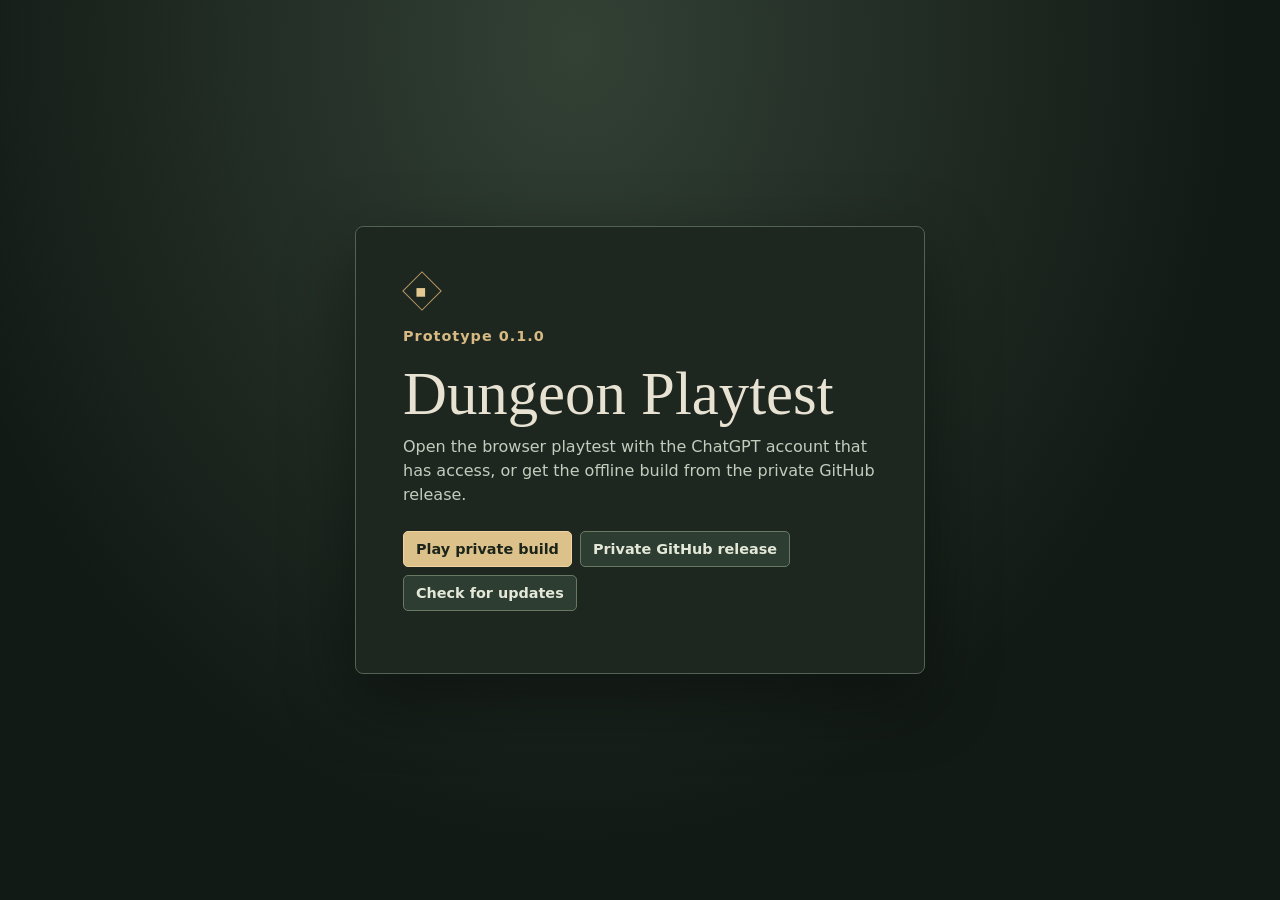
==== index.html @ 194a82ef "Launch private Dungeon playtest from GitHub Pages" ====
<!doctype html>
<html lang="en">
<head>
  <meta charset="UTF-8">
  <meta name="viewport" content="width=device-width, initial-scale=1">
  <meta name="theme-color" content="#111914">
  <meta name="description" content="Launch the Dungeon playtest and check the current version.">
  <title>Dungeon Playtest Launcher</title>
  <style>
    :root { color-scheme: dark; font: 16px system-ui, sans-serif; color: #e8e2d2; background: #111914; }
    *, *::before, *::after { box-sizing: border-box; }
    body { margin: 0; min-height: 100vh; display: grid; place-items: center; padding: 20px; background: radial-gradient(ellipse at 45% 5%, #334135, #121a15 66%); }
    main { max-width: 570px; width: 100%; padding: clamp(23px, 6vw, 47px); border: 1px solid #536254; border-radius: 8px; background: #1d2720; box-shadow: 0 23px 70px #0006; }
    .mark { display: grid; place-items: center; width: 28px; aspect-ratio: 1; border: 1px solid #bc9b63; color: #e4c891; transform: rotate(45deg); margin: 3px 0 21px 5px; }
    h1 { margin: 0 0 10px; font: 500 clamp(2.25rem, 7vw, 3.8rem)/1 Georgia, serif; }
    p { color: #c3cdbd; line-height: 1.5; margin: 9px 0 16px; }
    .version { font-size: .9rem; color: #d7ba83; font-weight: 650; letter-spacing: .07em; }
    .actions { display: flex; flex-wrap: wrap; gap: 8px; margin: 24px 0 15px; }
    a, button { border: 1px solid #677963; border-radius: 5px; padding: 9px 12px; font: 600 .9rem system-ui, sans-serif; text-decoration: none; color: #e4e8d9; background: #2e3d31; }
    a:focus-visible, button:focus-visible { outline: 2px solid #edce95; outline-offset: 3px; }
    button { cursor: pointer; }
    a:hover, button:hover { filter: brightness(1.15); }
    .play { color: #1d251b; background: #dcc18a; border-color: #f0d3a1; }
    #status { font-size: .875rem; margin-bottom: 0; }
  </style>
</head>
<body>
  <main>
    <span class="mark" aria-hidden="true">◆</span>
    <p id="version" class="version">Prototype 0.1.0</p>
    <h1>Dungeon Playtest</h1>
    <p>Open the browser playtest with the ChatGPT account that has access, or get the offline build from the private GitHub release.</p>
    <div class="actions">
      <a class="play" id="play" href="https://dungeon-expedition-prototype.etisgor.chatgpt.site">Play private build</a>
      <a id="download" href="https://github.com/etisgor/Dungeon/releases/tag/v0.1.0">Private GitHub release</a>
      <button type="button" id="check">Check for updates</button>
    </div>
    <p id="status" role="status" aria-live="polite"></p>
  </main>
  <script>
    const version = document.getElementById('version');
    const status = document.getElementById('status');
    const check = document.getElementById('check');
    const play = document.getElementById('play');
    const download = document.getElementById('download');

    async function update(report) {
      check.disabled = true;
      if (report) status.textContent = 'Checking…';
      try {
        const response = await fetch('./version.json', { cache: 'no-store' });
        if (!response.ok) throw new Error('version unavailable');
        const latest = await response.json();
        const label = 'Prototype ' + latest.version;
        const changed = version.textContent !== label;
        version.textContent = label;
        play.href = latest.play;
        download.href = latest.release;
        if (report) status.textContent = changed ? label + ' is ready to launch.' : 'You have the current launch links.';
      } catch {
        if (report) status.textContent = 'Version check unavailable. You can still use the links above.';
      } finally {
        check.disabled = false;
      }
    }

    check.addEventListener('click', () => update(true));
    update(false);
  </script>
</body>
</html>
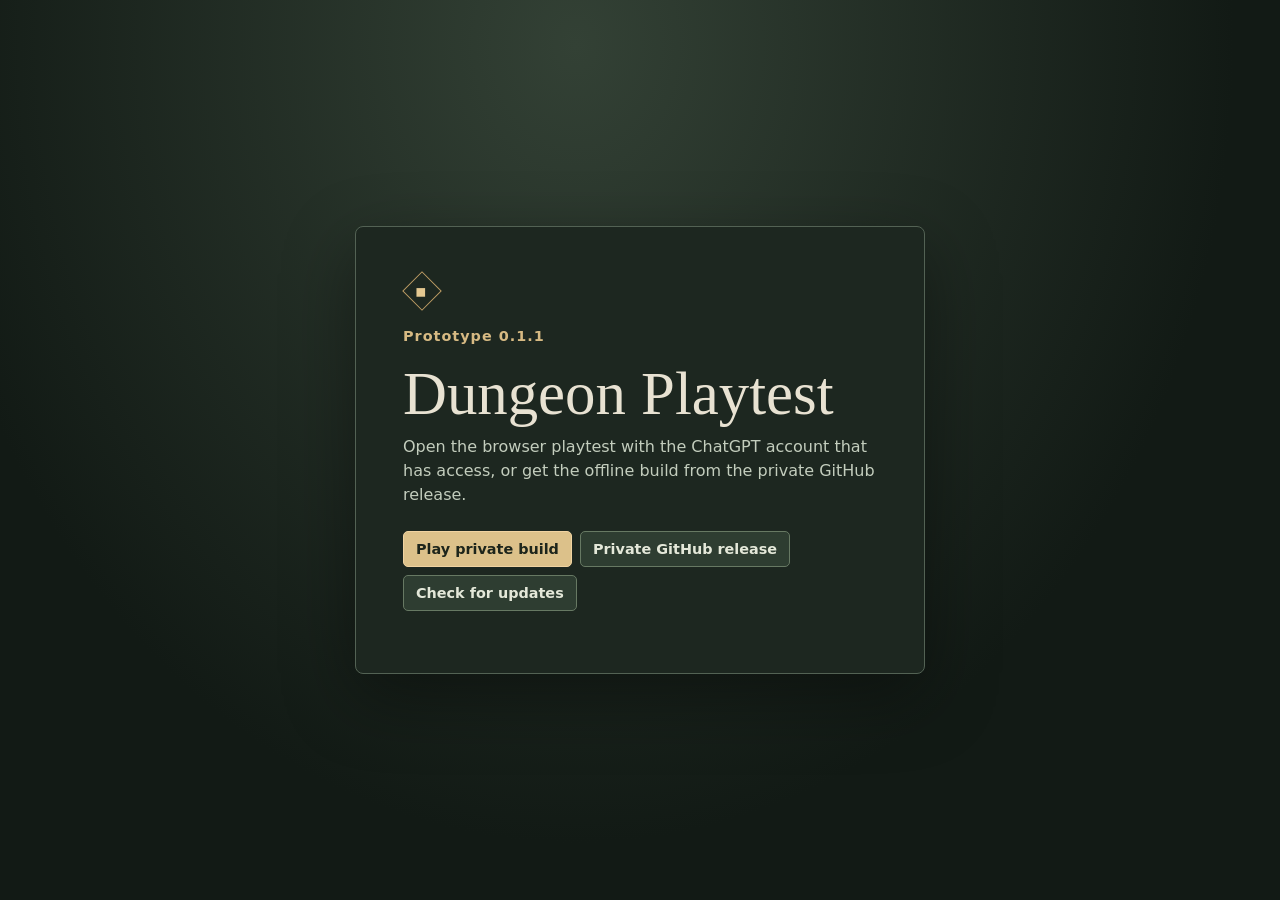
==== commit 176148f5: "Point launcher to prototype 0.1.1" ====
--- a/index.html
+++ b/index.html
@@ -27,12 +27,12 @@
 <body>
   <main>
     <span class="mark" aria-hidden="true">◆</span>
-    <p id="version" class="version">Prototype 0.1.0</p>
+    <p id="version" class="version">Prototype 0.1.1</p>
     <h1>Dungeon Playtest</h1>
     <p>Open the browser playtest with the ChatGPT account that has access, or get the offline build from the private GitHub release.</p>
     <div class="actions">
       <a class="play" id="play" href="https://dungeon-expedition-prototype.etisgor.chatgpt.site">Play private build</a>
-      <a id="download" href="https://github.com/etisgor/Dungeon/releases/tag/v0.1.0">Private GitHub release</a>
+      <a id="download" href="https://github.com/etisgor/Dungeon/releases/tag/v0.1.1">Private GitHub release</a>
       <button type="button" id="check">Check for updates</button>
     </div>
     <p id="status" role="status" aria-live="polite"></p>
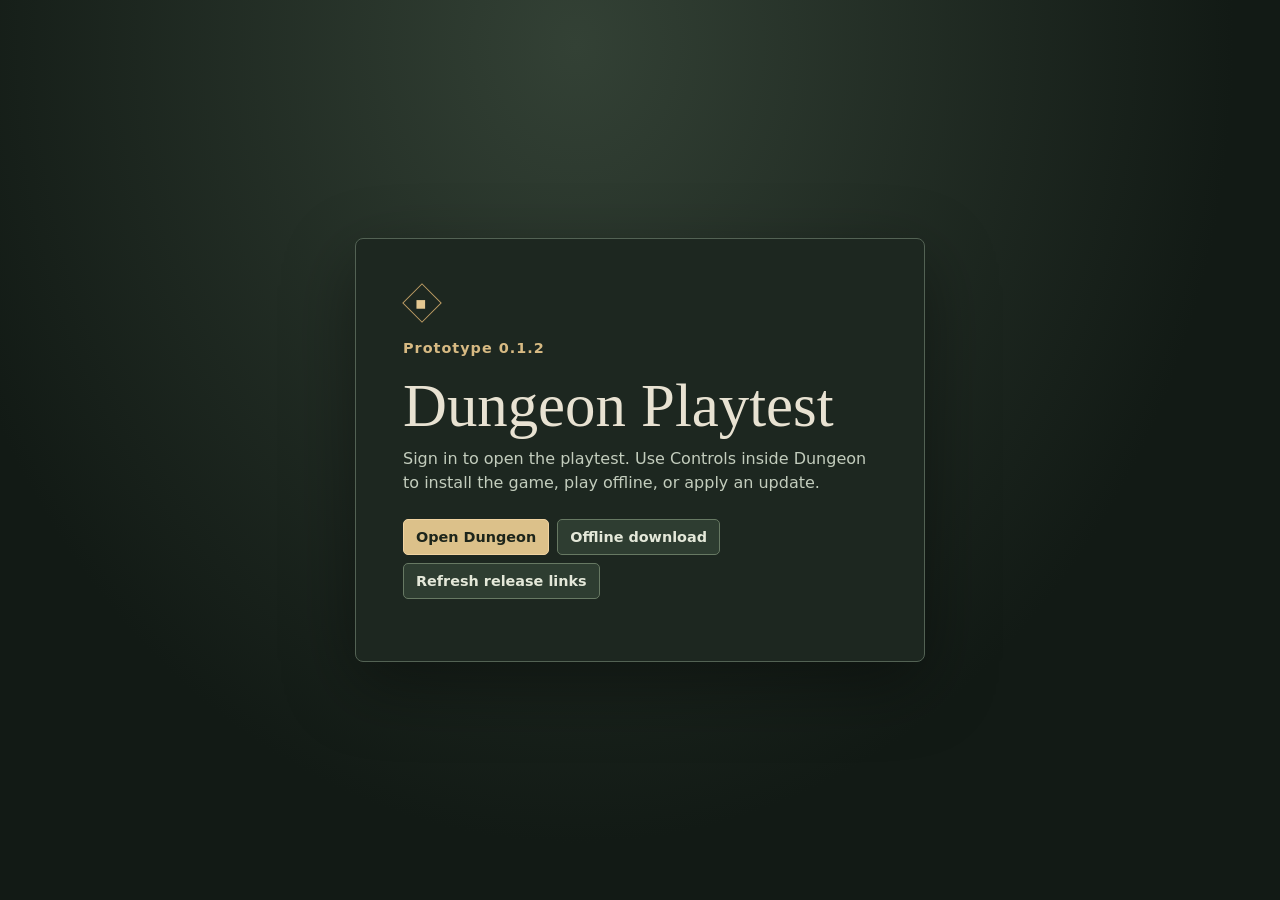
==== commit 352aef1a: "Link to the installable Dungeon client" ====
--- a/index.html
+++ b/index.html
@@ -27,13 +27,13 @@
 <body>
   <main>
     <span class="mark" aria-hidden="true">◆</span>
-    <p id="version" class="version">Prototype 0.1.1</p>
+    <p id="version" class="version">Prototype 0.1.2</p>
     <h1>Dungeon Playtest</h1>
-    <p>Open the browser playtest with the ChatGPT account that has access, or get the offline build from the private GitHub release.</p>
+    <p>Sign in to open the playtest. Use Controls inside Dungeon to install the game, play offline, or apply an update.</p>
     <div class="actions">
-      <a class="play" id="play" href="https://dungeon-expedition-prototype.etisgor.chatgpt.site">Play private build</a>
-      <a id="download" href="https://github.com/etisgor/Dungeon/releases/tag/v0.1.1">Private GitHub release</a>
-      <button type="button" id="check">Check for updates</button>
+      <a class="play" id="play" href="https://dungeon-expedition-prototype.etisgor.chatgpt.site">Open Dungeon</a>
+      <a id="download" href="https://github.com/etisgor/Dungeon/releases/tag/v0.1.2">Offline download</a>
+      <button type="button" id="check">Refresh release links</button>
     </div>
     <p id="status" role="status" aria-live="polite"></p>
   </main>
